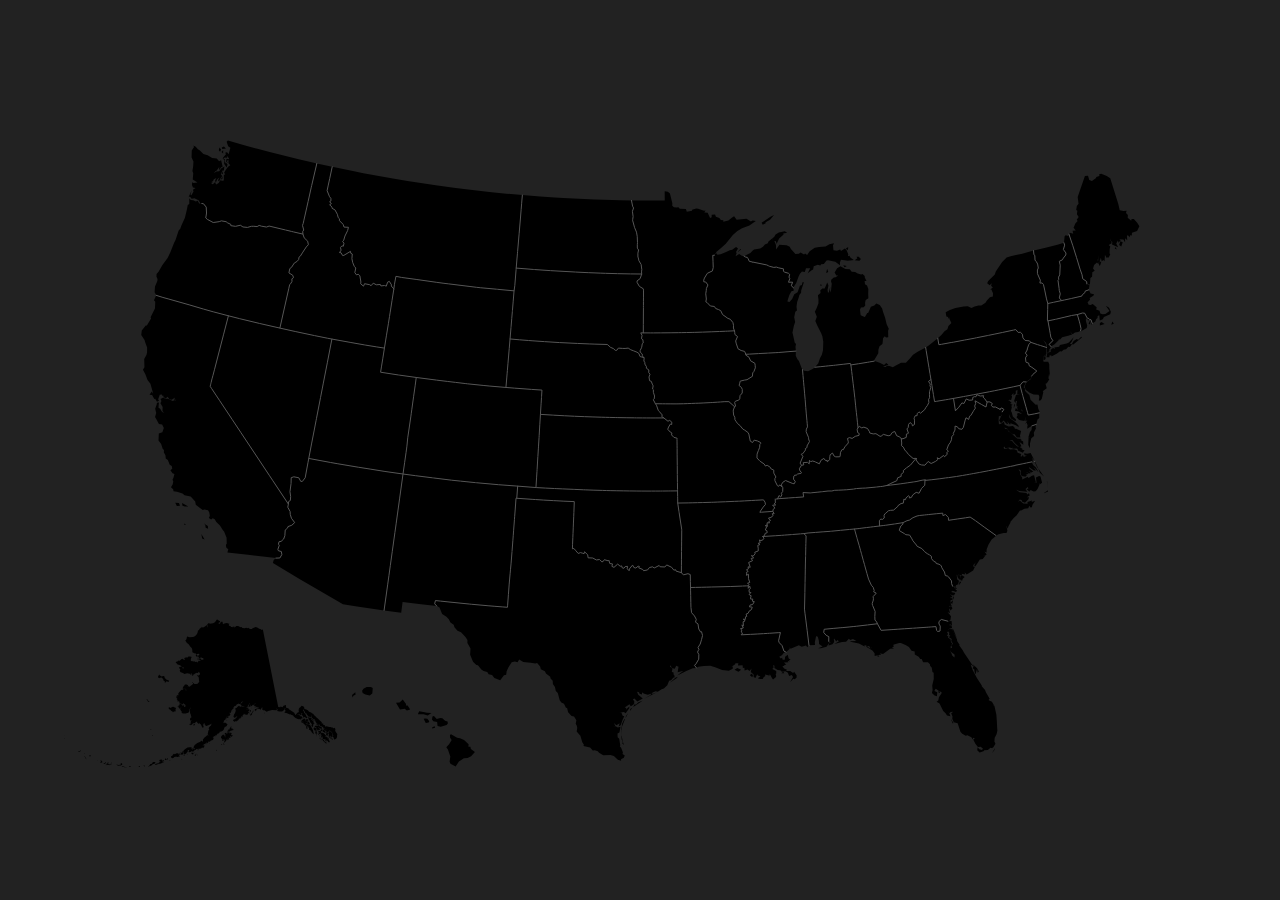
==== index.html @ 01d84dd9 "Adds map client" ====
<!DOCTYPE html>
<html>
  <head>
    <title>Map My PA</title>
    <link rel="stylesheet" href="map-styles/style.css" type="text/css" />
  </head>
  <body id="background">
    <div id="usa-map">
    </div>
    <script src="map-scripts/jquery.min.js"></script>
    <script src="map-scripts/d3.v3.min.js"></script>
    <script src="map-scripts/map-path.js"></script>
    <script src="map-scripts/topojson.v1.min.js"></script>
    <script src="map-scripts/d3-map.js"></script>
  </body>
</html>
---- map-styles/style.css ----
body#background {
  margin: 0;
  background-color: #222;
}

img {
  max-width: 100%;
  margin-bottom: 10px;
}

#usa-map {
  overflow: hidden;
}

svg {
  background: none;
}

h1 {
    text-align: center;
    color: #1A80C4;
    font-family: helvetica, sans-serif;
}

p {
  line-height: 1;
}

.background {
  fill: none;
  pointer-events: all;
}

.feature {
  fill: #000;
}

.mesh {
  fill: none;
  stroke: #555;
  stroke-linecap: round;
  stroke-linejoin: round;
}
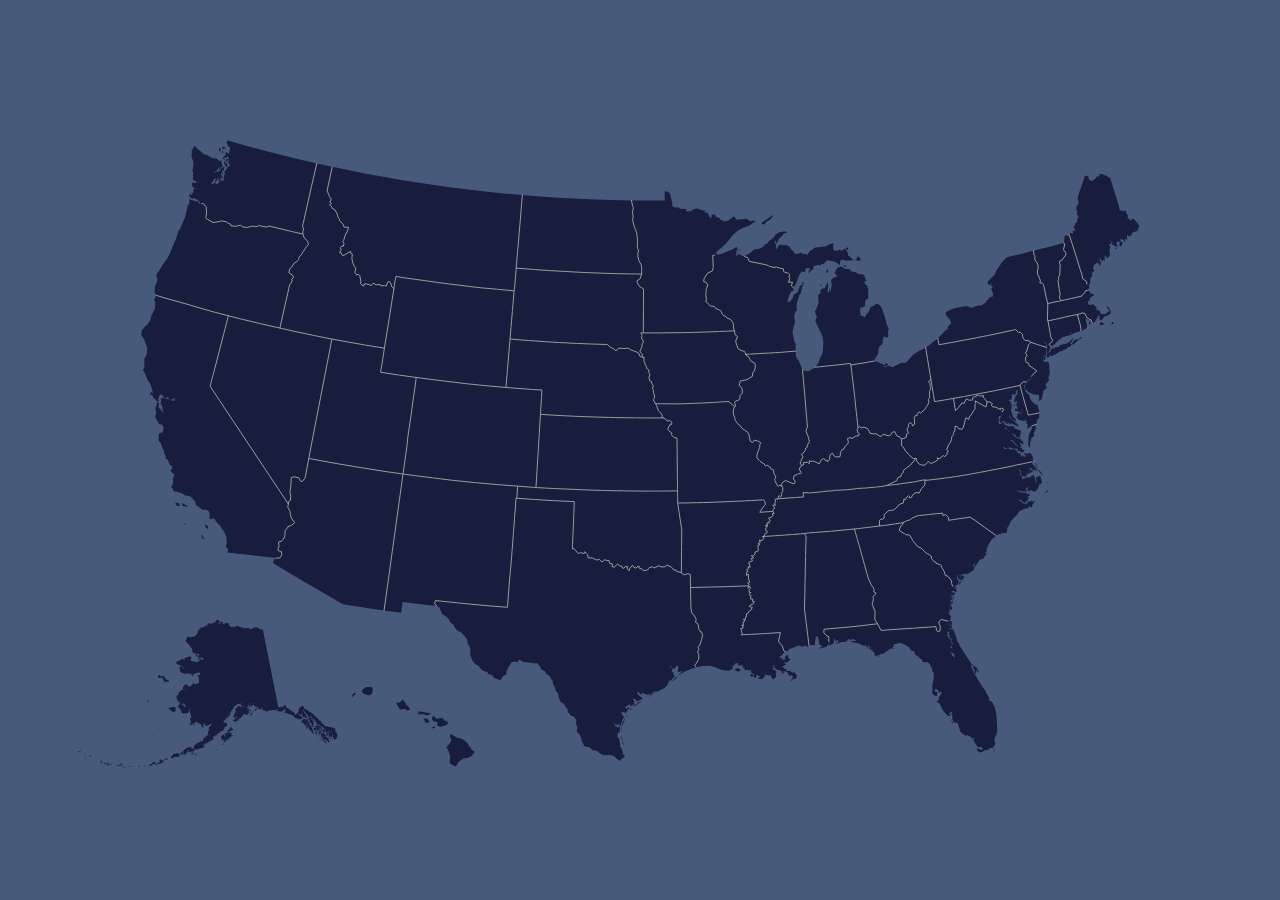
==== commit 083f026c: "Adds a few style-related changes" ====
--- a/index.html
+++ b/index.html
@@ -1,7 +1,7 @@
 <!DOCTYPE html>
 <html>
   <head>
-    <title>Map My PA</title>
+    <title>SSE Map Receiver</title>
     <link rel="stylesheet" href="map-styles/style.css" type="text/css" />
   </head>
   <body id="background">
--- a/map-styles/style.css
+++ b/map-styles/style.css
@@ -1,6 +1,7 @@
 body#background {
   margin: 0;
-  background-color: #222;
+  background-color: #475A7C;
+
 }
 
 img {
@@ -16,28 +17,18 @@
   background: none;
 }
 
-h1 {
-    text-align: center;
-    color: #1A80C4;
-    font-family: helvetica, sans-serif;
-}
-
-p {
-  line-height: 1;
-}
-
 .background {
   fill: none;
   pointer-events: all;
 }
 
 .feature {
-  fill: #000;
+  fill: #181D3D;
 }
 
 .mesh {
   fill: none;
-  stroke: #555;
+  stroke: #999;
   stroke-linecap: round;
   stroke-linejoin: round;
 }
